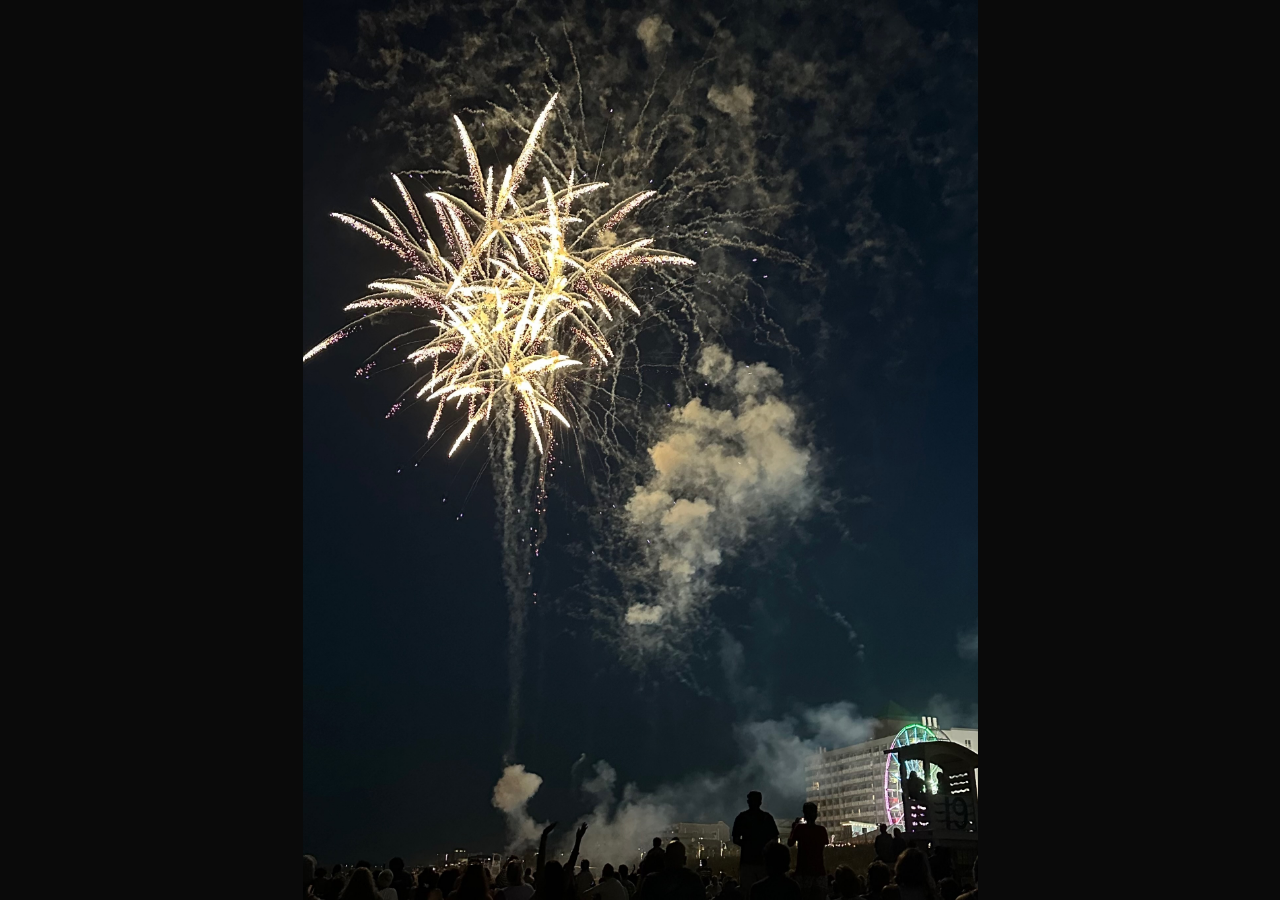
==== index.html @ 57274ee7 "Initial commit" ====
<!DOCTYPE html>
<html lang="en">
<head>
  <meta charset="utf-8">
  <meta name="viewport" content="width=device-width, initial-scale=1">
  <title>IMG_3062</title>
  <link rel="stylesheet" href="/styles.css">
</head>
<body>
  <img src="/assets/IMG_3062.jpeg" alt="">
</body>
</html>
---- styles.css ----
html, body {
  margin: 0;
  height: 100%;
  background: #0a0a0a;
}
body {
  display: flex;
  align-items: center;
  justify-content: center;
}
img {
  max-width: 100%;
  max-height: 100vh;
  display: block;
}
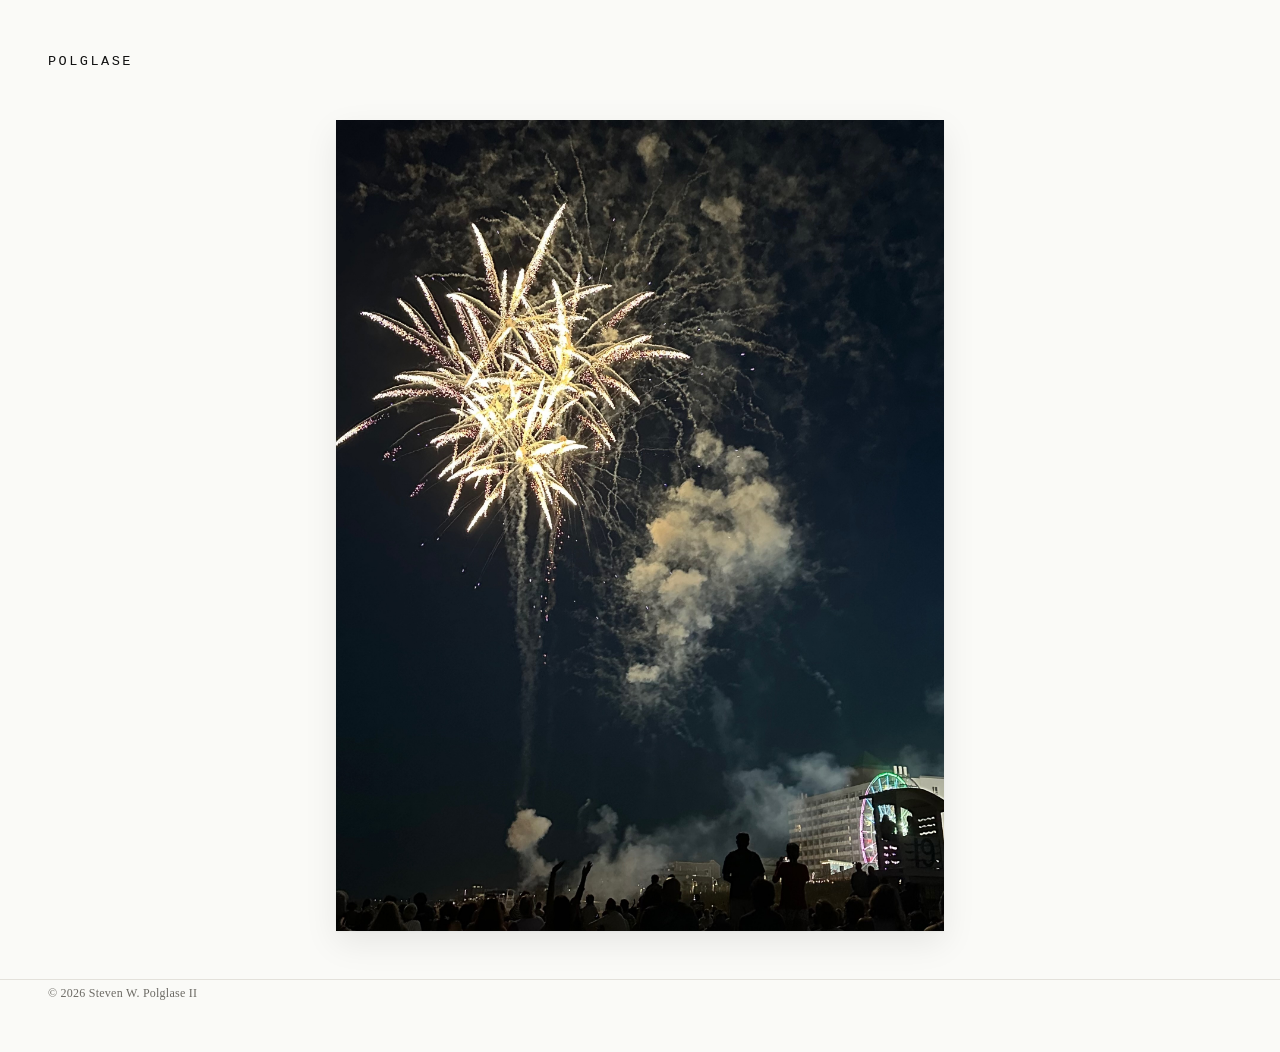
==== commit 71d9e4b2: "Updated site with more detail" ====
--- a/index.html
+++ b/index.html
@@ -3,10 +3,22 @@
 <head>
   <meta charset="utf-8">
   <meta name="viewport" content="width=device-width, initial-scale=1">
-  <title>IMG_3062</title>
+  <title>Polglase</title>
   <link rel="stylesheet" href="/styles.css">
 </head>
 <body>
-  <img src="/assets/IMG_3062.jpeg" alt="">
+  <header class="masthead">
+    <a class="wordmark" href="/">Polglase</a>
+  </header>
+
+  <main class="frame">
+    <figure>
+      <img src="/assets/IMG_3062.jpeg" alt="">
+    </figure>
+  </main>
+
+  <footer class="colophon">
+    <small>&copy; <time datetime="2026">2026</time> Steven W. Polglase II</small>
+  </footer>
 </body>
 </html>
--- a/styles.css
+++ b/styles.css
@@ -1,15 +1,65 @@
-html, body {
+:root {
+  --ink: #111111;
+  --paper: #fafaf7;
+  --line: #e3e1db;
+  --muted: #6c6a64;
+  --pad: clamp(1rem, 5vw, 3rem);
+}
+
+* { box-sizing: border-box; }
+
+html { -webkit-text-size-adjust: 100%; }
+
+body {
   margin: 0;
-  height: 100%;
-  background: #0a0a0a;
+  min-height: 100vh;
+  display: grid;
+  grid-template-rows: auto 1fr auto;
+  background: var(--paper);
+  color: var(--ink);
+  font-family: ui-serif, Georgia, "Times New Roman", serif;
+  line-height: 1.5;
 }
-body {
+
+.masthead {
+  padding: var(--pad) var(--pad) 0;
+}
+
+.wordmark {
+  font-family: ui-monospace, "SF Mono", Menlo, Consolas, monospace;
+  font-size: 0.85rem;
+  letter-spacing: 0.18em;
+  text-transform: uppercase;
+  color: var(--ink);
+  text-decoration: none;
+}
+
+.frame {
+  padding: var(--pad);
   display: flex;
   align-items: center;
   justify-content: center;
 }
-img {
+
+.frame figure {
+  margin: 0;
+  max-width: 38rem;
+}
+
+.frame img {
   max-width: 100%;
-  max-height: 100vh;
+  height: auto;
   display: block;
+  box-shadow: 0 1px 2px rgba(0,0,0,0.04), 0 12px 32px rgba(0,0,0,0.08);
+}
+
+.colophon {
+  padding: 0 var(--pad) var(--pad);
+  border-top: 1px solid var(--line);
+}
+
+.colophon small {
+  color: var(--muted);
+  font-size: 0.75rem;
+  letter-spacing: 0.02em;
 }
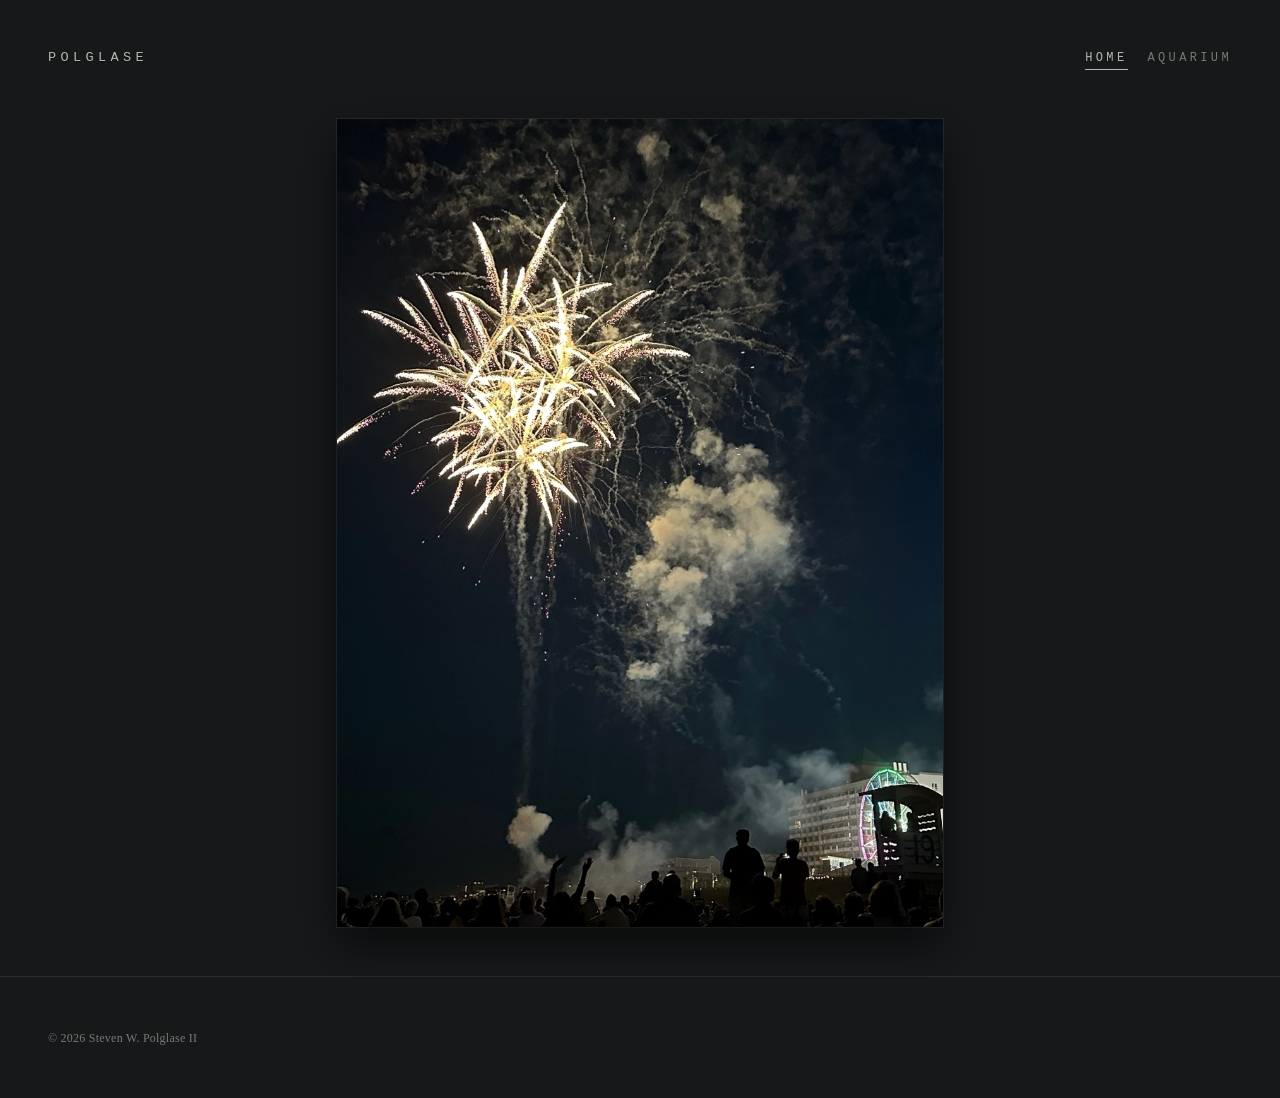
==== commit ca2958eb: "Add aquarium clock page for fun" ====
--- a/index.html
+++ b/index.html
@@ -9,6 +9,10 @@
 <body>
   <header class="masthead">
     <a class="wordmark" href="/">Polglase</a>
+    <nav class="tabs" aria-label="Sections">
+      <a class="tabs__tab is-active" href="/" aria-current="page">Home</a>
+      <a class="tabs__tab" href="/aquarium">Aquarium</a>
+    </nav>
   </header>
 
   <main class="frame">
--- a/styles.css
+++ b/styles.css
@@ -1,8 +1,11 @@
 :root {
-  --ink: #111111;
-  --paper: #fafaf7;
-  --line: #e3e1db;
-  --muted: #6c6a64;
+  --ink: #d8d6d1;
+  --paper: #161819;
+  --paper-raised: #1e2123;
+  --line: #2a2d30;
+  --muted: #7a7873;
+  --accent: #b8b6b1;
+  --shadow: 0 0 0 1px rgba(255,255,255,0.04), 0 18px 40px rgba(0,0,0,0.55);
   --pad: clamp(1rem, 5vw, 3rem);
 }
 
@@ -19,19 +22,51 @@
   color: var(--ink);
   font-family: ui-serif, Georgia, "Times New Roman", serif;
   line-height: 1.5;
+  -webkit-font-smoothing: antialiased;
+  text-rendering: optimizeLegibility;
 }
 
 .masthead {
   padding: var(--pad) var(--pad) 0;
+  display: flex;
+  align-items: baseline;
+  justify-content: space-between;
+  gap: 1rem;
+  flex-wrap: wrap;
 }
 
 .wordmark {
   font-family: ui-monospace, "SF Mono", Menlo, Consolas, monospace;
   font-size: 0.85rem;
-  letter-spacing: 0.18em;
+  letter-spacing: 0.32em;
   text-transform: uppercase;
-  color: var(--ink);
+  color: var(--accent);
   text-decoration: none;
+  text-shadow: 0 1px 0 rgba(0,0,0,0.4);
+}
+
+.tabs {
+  display: flex;
+  gap: 1.25rem;
+  font-family: ui-monospace, "SF Mono", Menlo, Consolas, monospace;
+  font-size: 0.75rem;
+  letter-spacing: 0.28em;
+  text-transform: uppercase;
+}
+
+.tabs__tab {
+  color: var(--muted);
+  text-decoration: none;
+  padding-bottom: 0.15em;
+  border-bottom: 1px solid transparent;
+  transition: color 0.2s, border-color 0.2s;
+}
+
+.tabs__tab:hover { color: var(--ink); }
+
+.tabs__tab.is-active {
+  color: var(--accent);
+  border-bottom-color: var(--accent);
 }
 
 .frame {
@@ -44,17 +79,20 @@
 .frame figure {
   margin: 0;
   max-width: 38rem;
+  background: var(--paper-raised);
+  padding: 1px;
 }
 
 .frame img {
   max-width: 100%;
   height: auto;
   display: block;
-  box-shadow: 0 1px 2px rgba(0,0,0,0.04), 0 12px 32px rgba(0,0,0,0.08);
+  filter: contrast(1.03) saturate(0.92);
+  box-shadow: var(--shadow);
 }
 
 .colophon {
-  padding: 0 var(--pad) var(--pad);
+  padding: var(--pad) var(--pad) var(--pad);
   border-top: 1px solid var(--line);
 }
 
